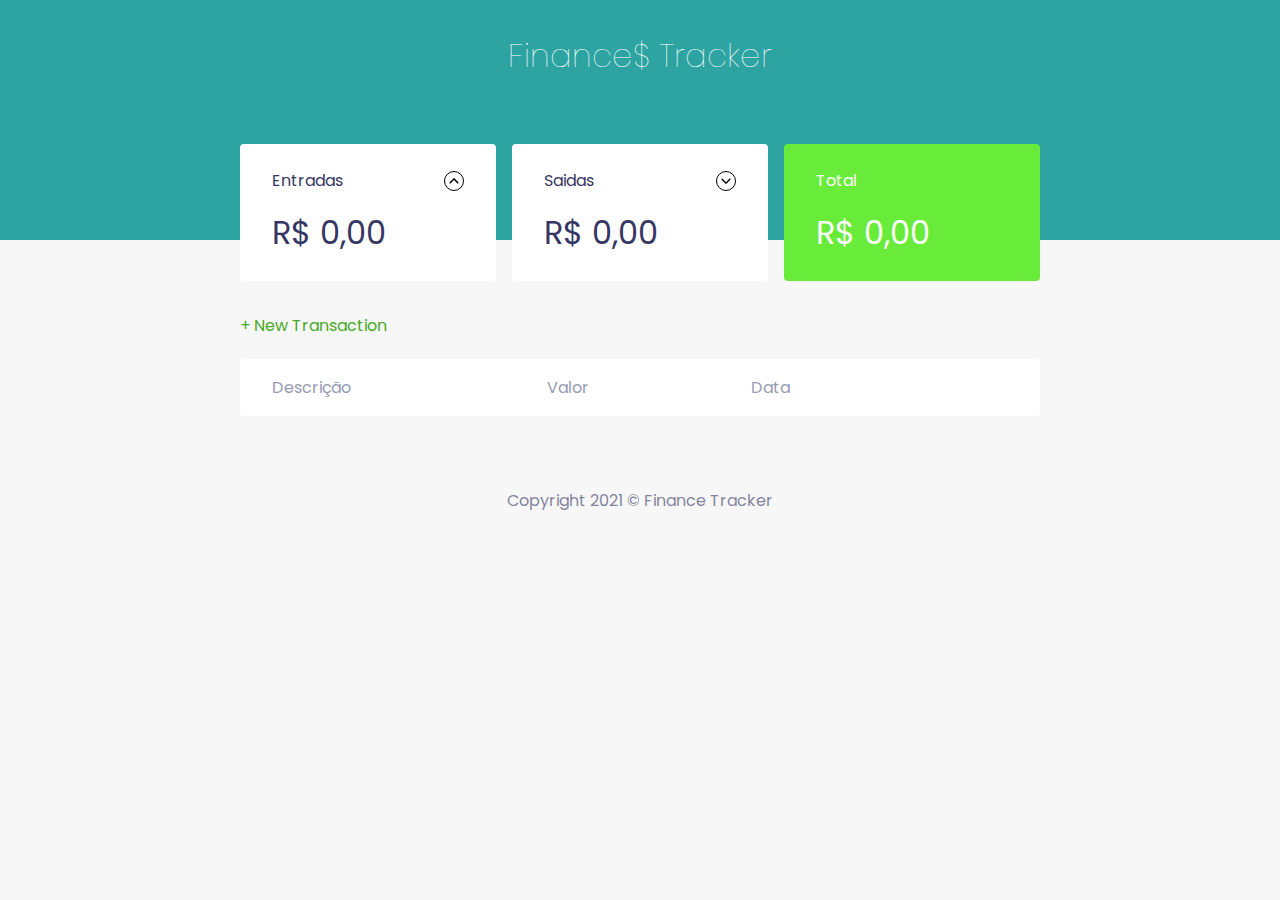
==== index.html @ 772708fa "Initial upload" ====
<!DOCTYPE html>
<html lang="pt-br">

<head>
    <meta charset="UTF-8">
    <meta name="viewport" content="width=device-width, initial-scale=1.0">
    <link rel="stylesheet" href="styles.css">
    <link rel="preconnect" href="https://fonts.gstatic.com">
    <link
        href="https://fonts.googleapis.com/css2?family=Poppins:ital,wght@0,100;0,200;0,400;0,500;0,700;1,100;1,200;1,400;1,500;1,700&display=swap"
        rel="stylesheet">
    <title>Finance Tracker</title>
</head>

<body>
    <header>

        <h1 id="logo">Finance$ Tracker</h1>

    </header>

    <main class="container">

        <section id="balance">
            <h2 class="sr_only">Balanço</h2>

            <div class="cards">
                <div class="cards_item">
                    <h3>
                        <span>Entradas</span>
                        <img src="./assets/up-arrow.svg" alt="icone de entradas" width="20px">
                    </h3>
                    <p id="incomeDisplay"></p>
                </div>

                <div class="cards_item">
                    <h3>
                        <span>Saidas</span>
                        <img src="./assets/down-arrow.svg" alt="icone de saidas" width="20px">
                    </h3>
                    <p id="expenseDisplay"></p>
                </div>

                <div class="cards_item total">
                    <h3>Total</h3>
                    <p id="totalDisplay"></p>
                </div>
            </div>

        </section>

        <section id="transactions">
            <h2 class="sr_only">Transações</h2>
            <a href="#" onclick="modal.open()" class="button new">+ New Transaction</a>

            <table id="data-table">
                <thead>
                    <tr>
                        <th>Descrição</th>
                        <th>Valor</th>
                        <th>Data</th>
                        <th></th>
                    </tr>
                </thead>

                <tbody>
                    
                </tbody>
            </table>
        </section>

    </main>

    <div class="modal_overlay">
        <div class="modal">
            <div class="modal_content">
                <div id="form">
                    <h2>New Transaction</h2>
                    <form action="" onsubmit="form.submit(event)">
                        <div class="input_group">
                            <label class="sr_only" for="date">Transaction Description</label>
                            <input type="text" name="date" id="description" placeholder="Transaction Description" />
                        </div>
                        <div class="input_group">
                            <label class="sr_only" for="amount">Amount </label>
                            <input type="number" name="amount" id="amount" step="0.01" placeholder="0,00" />
                        </div>

                        <div class="input_group">
                            <label class="sr_only" for="date">Date</label>
                            <input type="date" name="date" id="date" placeholder="30/01/2021" />
                        </div>

                        <div class="input_group actions">
                            <a href="#" class="button cancel" onclick="modal.close()">Cancel</a>
                            <button type="submit">Save</button>
                        </div>
                    </form>
                </div>
            </div>
        </div>
    </div>

    <footer>

        <p> Copyright 2021 &#169; Finance Tracker</p>

    </footer>

    <script src="/functions.js">
        
    </script>
</body>

</html>
---- styles.css ----
/* Global styles */

:root {
    --color-blue: #363663;

}

* {
    margin: 0;
    padding: 0;
    box-sizing: border-box;
}

body {
    background: #f7f7f7;
    font-family: 'Poppins', sans-serif;
}

.container {
    width: min(90vw, 800px);
    margin: auto;

}

/*Titles*/
h2 {
    margin-top: 3.2rem;
    margin-bottom: 0.8rem;
    color: var(--color-blue);
    font-weight: 400;
}

/*Header styles*/
header {
    background: #2da4a2;
    padding: 2rem 0 10rem;
    text-align: center;
}

header #logo {
    color: #fff;
    font-weight: 100;
}

/*Balance styles*/
#balance {
    margin-top: -6rem;
}

#balance h2 {
    color: #fff;
    margin-top: 0;
}

/*Links and buttons*/
a {
    color: #49aa26;
    text-decoration: none;
}

a:hover {
    color: #3dd705;
}

.button.new {
    margin-bottom: .8rem;
    display: inline-block;
}

button {
    width: 100%;
    height: 50px;
    border: none;
    color: #fff;
    background-color: #49aa26;
    font-family: Poppins;
    border-radius: 0.25rem;
    cursor: pointer;
    font-size: 100%;
}

button:hover {
    background: #3dd705;
}

.button.cancel {
    color: #e92929;
    border: 2px solid #e92929;
    border-radius: 0.25rem;
    height: 50px;
    display: flex;
    align-items: center;
    justify-content: center;
    opacity: 0.6;
}

.button.cancel:hover {
    background: #e92929;
    color: #fff;
    opacity: 1;
}
/*Cards*/

.cards_item {
    background: #fff;
    padding: 1.5rem 2rem;
    border-radius: 0.25rem;
    margin-bottom: 2rem;
    color: var(--color-blue);
}

.cards_item h3 {
    font-weight: 400;
    font-size: 1rem;
    display: flex;
    align-items: center;
    justify-content: space-between;
}

.cards_item h3 img {
    border: 1px solid #000;
    border-radius: 25px;
    padding: 0.25em;
}

.cards_item p {
    font-size: 2rem;
    line-height: 3rem;
    margin-top: 1rem;
}

.cards_item.total {
    background: #68ec39;
    color: #fff;
}

/*Transactions Table*/
#transactions {
    display: block;
    width: 100%;
    overflow-x: auto;
}

#data-table {
    border-spacing: 0 0.5rem;
    color: #969cb3;
    width: 100%;
}

#data-table tbody tr {
    opacity: 0.7;
}
#data-table tbody tr:hover {
    opacity: 1;
}

#data-table th {
    background: #fff;
    padding: 1rem 2rem;
    font-weight: 400;
    text-align: left;
}

#data-table td {
    background: #fff;
    padding: 1rem 2rem;
    font-weight: normal;
}

#data-table thead tr th:first-child, #data-table tbody tr td:first-child {
    border-radius: 0.25rem 0 0 0.25rem;
}

#data-table thead tr th:last-child, #data-table tbody tr td:last-child {
    border-radius: 0rem 0.25rem 0.25rem 0;
}

td.description {
    color: var(--color-blue);
}

td.income {
    color: #12a454;
}

td.expense {
    color: #e92929;
}

td.delete_transaction img {
    width: 20px;
}
/*Modal*/
.modal_overlay {
    width: 100%;
    height: 100%;
    background-color: rgba(0,0,0,0.5);
    position: fixed;
    top: 0;
    display: flex;
    align-items: center;
    justify-content: center;
    opacity: 0;
    visibility: hidden;
}

.modal_overlay.active {
    opacity: 1;
    visibility: visible;
    z-index: 9;
}

.modal {
    background-color: #f0f2f5;
    padding: 2.5rem;
    position: relative;
    width: 90%;
    max-width: 500px;
    border-radius: 0.25rem;
}

/*Form*/
#form {
    max-width: 500px;
}

#form h2 {
    margin-top: 0;
}

#form form input {
    border: none;
    border-radius: 0.2rem;
    padding: 0.5rem;
    width: 100%;

}

.input_group {
    margin-top: 0.8rem;
}

.input_group small {
    opacity: 0.4;
}

.input_group.actions {
    display: flex;
    align-items: center;
    justify-content: space-between;
}

.input_group.actions .button, .input_group.actions button {
    width: 48%;
}

/*Footer*/
footer {
    text-align: center;
    padding: 4rem 0 2rem;
    color: var(--color-blue);
    opacity: 0.6;
}

/*Accessibility*/
.sr_only {
    position: absolute;
    width: 1px;
    height: 1px;
    padding: 0;
    margin: -1px;
    overflow: hidden;
    clip: rect(0,0,0,0);
    white-space: nowrap;
    border-width: 0;
}

/*Responsive*/
@media (min-width: 800px) {
    #balance .cards {
        display: grid;
        grid-template-columns: repeat(3, 1fr);
        gap: 1em;
    }
}
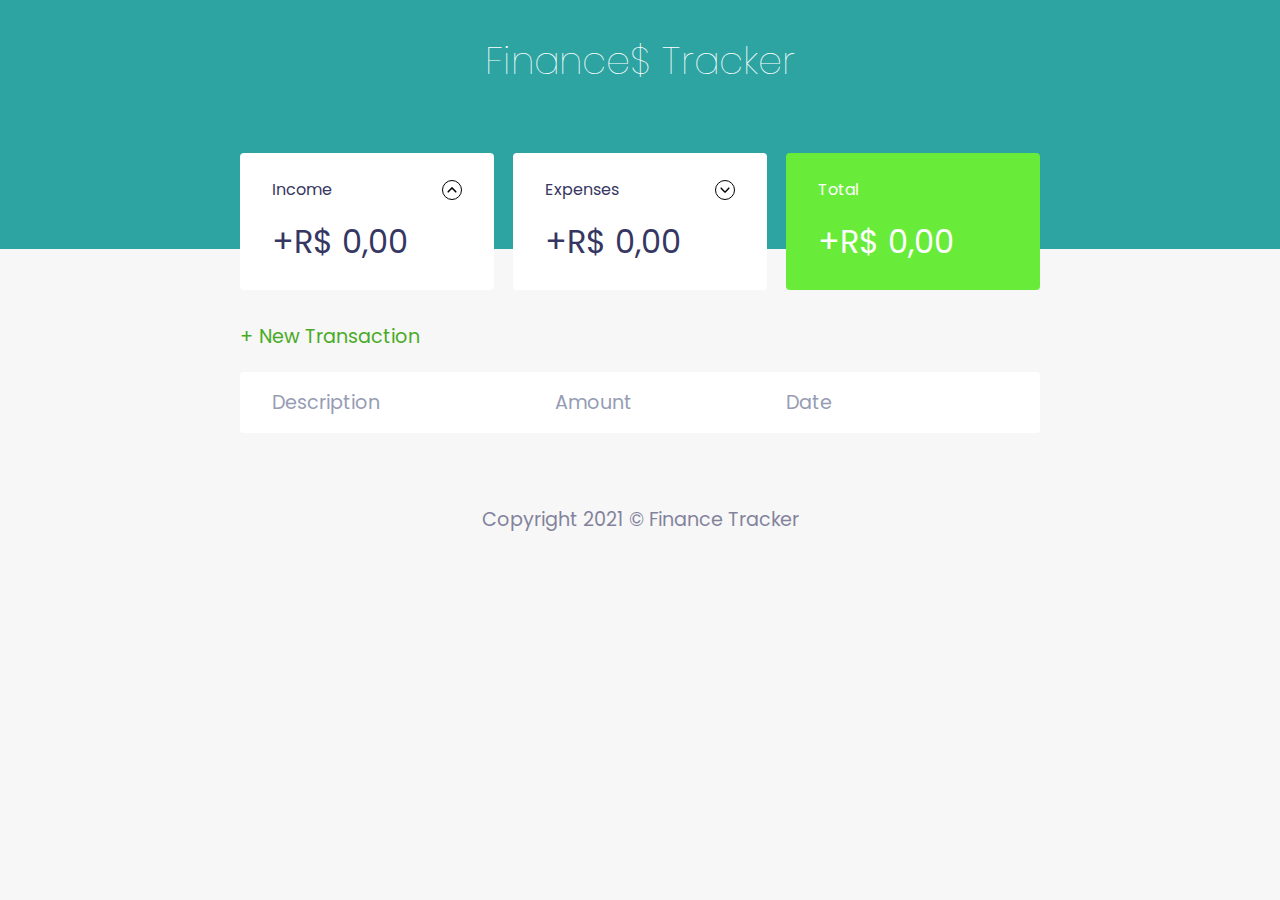
==== commit 7d5a077c: "Added categories field to transactions" ====
--- a/index.html
+++ b/index.html
@@ -22,12 +22,12 @@
     <main class="container">
 
         <section id="balance">
-            <h2 class="sr_only">Balanço</h2>
+            <h2 class="sr_only">Balance</h2>
 
             <div class="cards">
                 <div class="cards_item">
                     <h3>
-                        <span>Entradas</span>
+                        <span>Income</span>
                         <img src="./assets/up-arrow.svg" alt="icone de entradas" width="20px">
                     </h3>
                     <p id="incomeDisplay"></p>
@@ -35,7 +35,7 @@
 
                 <div class="cards_item">
                     <h3>
-                        <span>Saidas</span>
+                        <span>Expenses</span>
                         <img src="./assets/down-arrow.svg" alt="icone de saidas" width="20px">
                     </h3>
                     <p id="expenseDisplay"></p>
@@ -50,15 +50,15 @@
         </section>
 
         <section id="transactions">
-            <h2 class="sr_only">Transações</h2>
+            <h2 class="sr_only">Transactions</h2>
             <a href="#" onclick="modal.open()" class="button new">+ New Transaction</a>
 
             <table id="data-table">
                 <thead>
                     <tr>
-                        <th>Descrição</th>
-                        <th>Valor</th>
-                        <th>Data</th>
+                        <th>Description</th>
+                        <th>Amount</th>
+                        <th>Date</th>
                         <th></th>
                     </tr>
                 </thead>
@@ -78,8 +78,19 @@
                     <h2>New Transaction</h2>
                     <form action="" onsubmit="form.submit(event)">
                         <div class="input_group">
-                            <label class="sr_only" for="date">Transaction Description</label>
+                            <label class="sr_only" for="date">Description</label>
                             <input type="text" name="date" id="description" placeholder="Transaction Description" />
+                        </div>
+                        <div class="input_group">
+                            <label class="sr_only" for="date">Category</label>
+                            <select name="category" id="category">
+                                <option value="select" disabled selected>Select category</option>
+                                <option value="Utilities">Utilities</option>
+                                <option value="Home Office">Home Office</option>
+                                <option value="Healthcare">Healthcare</option>
+                                <option value="Household">Household</option>
+                                <option value="Income">Income</option>
+                            </select>
                         </div>
                         <div class="input_group">
                             <label class="sr_only" for="amount">Amount </label>
--- a/styles.css
+++ b/styles.css
@@ -14,6 +14,7 @@
 body {
     background: #f7f7f7;
     font-family: 'Poppins', sans-serif;
+    font-size: 1.2em;
 }
 
 .container {
@@ -179,6 +180,13 @@
     color: var(--color-blue);
 }
 
+.category {
+    font-size: 0.6em;
+    display: block;
+    font-style: italic;
+    color: #2da4a2;
+}
+
 td.income {
     color: #12a454;
 }
@@ -189,6 +197,7 @@
 
 td.delete_transaction img {
     width: 20px;
+    cursor: pointer;
 }
 /*Modal*/
 .modal_overlay {
@@ -235,7 +244,11 @@
     width: 100%;
 
 }
-
+#form #category {
+    width: 100%;
+    padding: 1em 0;
+    border: none;
+}
 .input_group {
     margin-top: 0.8rem;
 }
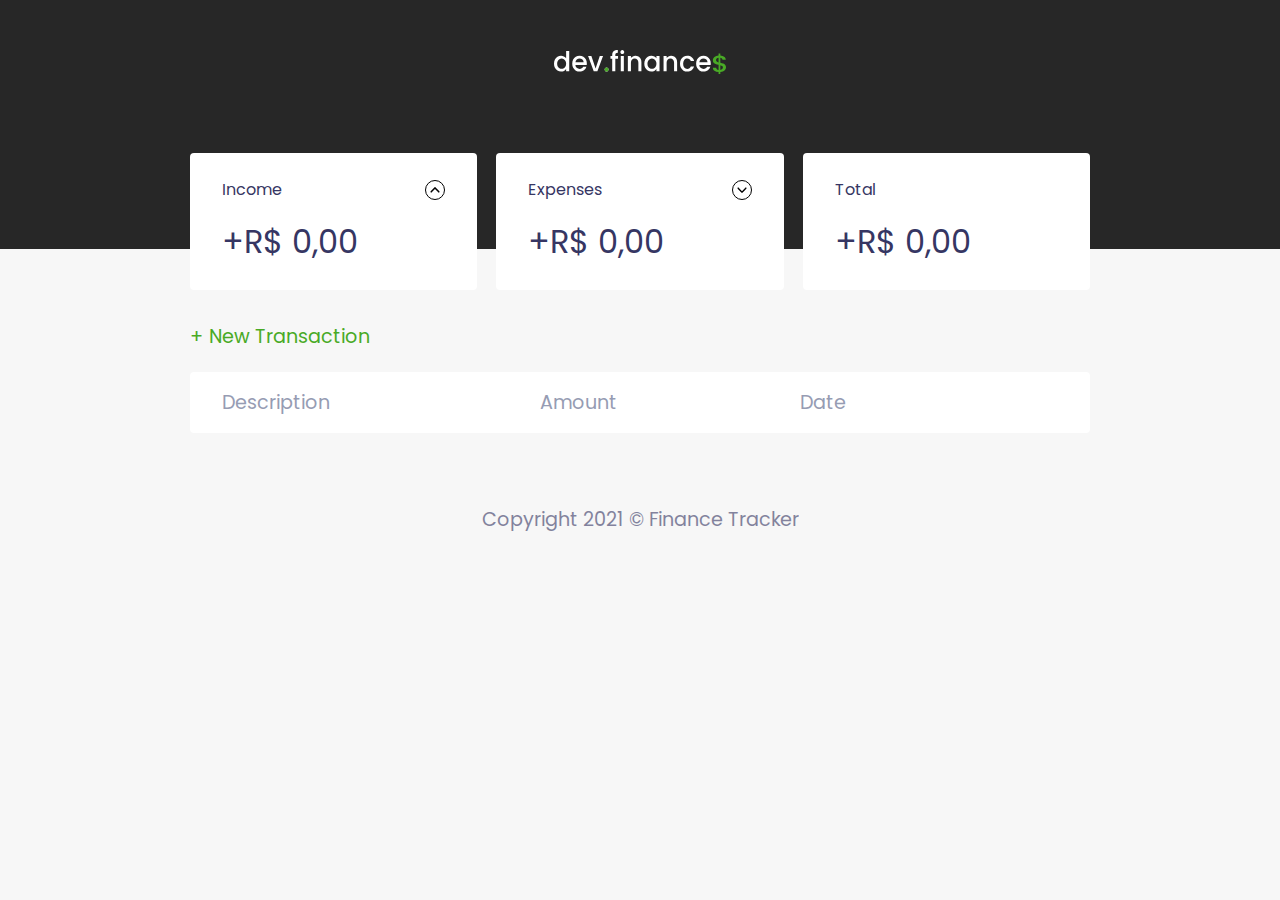
==== commit a8fc2ad8: "Added feature: change background color based on total balance" ====
--- a/index.html
+++ b/index.html
@@ -15,7 +15,7 @@
 <body>
     <header>
 
-        <h1 id="logo">Finance$ Tracker</h1>
+        <h1 id="logo"><img src="/assets/logo.svg" alt="Dev Finances Logo"></h1>
 
     </header>
 
@@ -41,7 +41,7 @@
                     <p id="expenseDisplay"></p>
                 </div>
 
-                <div class="cards_item total">
+                <div class="cards_item" id="total_balance">
                     <h3>Total</h3>
                     <p id="totalDisplay"></p>
                 </div>
--- a/styles.css
+++ b/styles.css
@@ -18,7 +18,7 @@
 }
 
 .container {
-    width: min(90vw, 800px);
+    width: min(90vw, 900px);
     margin: auto;
 
 }
@@ -33,7 +33,7 @@
 
 /*Header styles*/
 header {
-    background: #2da4a2;
+    background: #272727;
     padding: 2rem 0 10rem;
     text-align: center;
 }
@@ -130,11 +130,15 @@
     margin-top: 1rem;
 }
 
-.cards_item.total {
+.cards_item.total_green {
     background: #68ec39;
     color: #fff;
 }
 
+.cards_item.total_red {
+    background: #e92929;
+    color: #fff;
+}
 /*Transactions Table*/
 #transactions {
     display: block;
@@ -270,7 +274,7 @@
 /*Footer*/
 footer {
     text-align: center;
-    padding: 4rem 0 2rem;
+    padding: 4rem 0.5rem 2rem;
     color: var(--color-blue);
     opacity: 0.6;
 }
